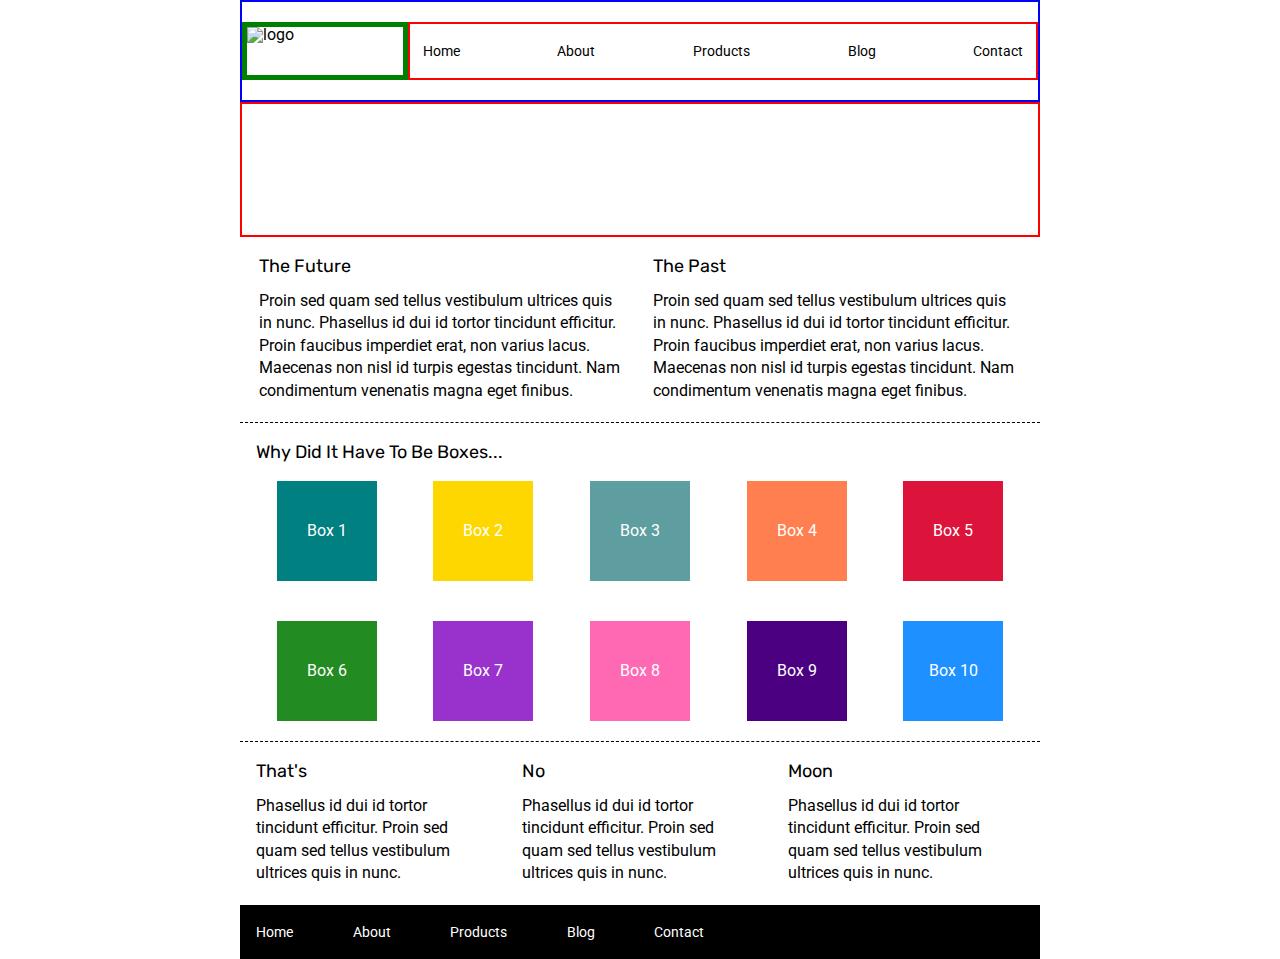
==== index.html @ e35d94e3 "First Commit" ====
<!doctype html>

<html lang="en">
<head>
  <meta charset="utf-8">

  <title>Sprint Challenge - Home</title>

  <link href="https://fonts.googleapis.com/css?family=Roboto|Rubik" rel="stylesheet">
  <link rel = "icon" type ="image/png" href="img/lambda-black.png">
  <link rel="stylesheet" href="css/index.css">

</head>

<body>
    <div class="container">
        <header>
            <div class="logo">
                <img src="img/lambda-black.png" alt="logo">
               </div>
            <nav>
                
                 <div class = "head-nav">
                    <a href="index.html">Home</a>
                    <a href="about.html">About</a>
                    <a href="#">Products</a>
                    <a href="#">Blog</a>
                    <a href="#">Contact</a>
                 </div>
                
            </nav>
        </header>

        <!-- Background img section -->
        <section class="bg-img"></section>
        

        <section class="top-content">
            <div class="text-container">
                <h2>The Future</h2>
                <p>Proin sed quam sed tellus vestibulum ultrices quis in nunc. Phasellus id dui id tortor tincidunt efficitur. Proin faucibus imperdiet erat, non varius lacus. Maecenas non nisl id turpis egestas tincidunt. Nam condimentum venenatis magna eget finibus.</p>
            </div>
            <div class="text-container">
                <h2>The Past</h2>
                <p>Proin sed quam sed tellus vestibulum ultrices quis in nunc. Phasellus id dui id tortor tincidunt efficitur. Proin faucibus imperdiet erat, non varius lacus. Maecenas non nisl id turpis egestas tincidunt. Nam condimentum venenatis magna eget finibus.</p>
            </div>
        </section>
        
        <section class="middle-content">
        
            <h2>Why Did It Have To Be Boxes...</h2>
            
            <div class="boxes">
                <div class="box" id = "box1">Box 1</div>
                <div class="box" id = "box2">Box 2</div>
                <div class="box" id = "box3">Box 3</div>
                <div class="box" id = "box4">Box 4</div>
                <div class="box" id = "box5">Box 5</div>
                <div class="box" id = "box6">Box 6</div>
                <div class="box" id = "box7">Box 7</div>
                <div class="box" id = "box8">Box 8</div>
                <div class="box" id = "box9">Box 9</div>
                <div class="box" id = "box10">Box 10</div>
            </div>
        
        </section>

        <section class="bottom-content">

            <div class="text-container">
                <h2>That's</h2>
                <p>Phasellus id dui id tortor tincidunt efficitur. Proin sed quam sed tellus vestibulum ultrices quis in nunc.</p>
            </div>
            <div class="text-container">
                <h2>No</h2>
                <p>Phasellus id dui id tortor tincidunt efficitur. Proin sed quam sed tellus vestibulum ultrices quis in nunc.</p>
            </div>
            <div class="text-container">
                <h2>Moon</h2>
                <p>Phasellus id dui id tortor tincidunt efficitur. Proin sed quam sed tellus vestibulum ultrices quis in nunc.</p>
            </div>

        </section>
        
        <footer>
            <nav>
                <a href="#">Home</a>
                <a href="#">About</a>
                <a href="#">Products</a>
                <a href="#">Blog</a>
                <a href="#">Contact</a>
            </nav>
        </footer>
    </div><!-- container -->        
</body>
</html>
---- css/index.css ----
/* http://meyerweb.com/eric/tools/css/reset/ 
   v2.0 | 20110126
   License: none (public domain)
*/

html, body, div, span, applet, object, iframe,
h1, h2, h3, h4, h5, h6, p, blockquote, pre,
a, abbr, acronym, address, big, cite, code,
del, dfn, em, img, ins, kbd, q, s, samp,
small, strike, strong, sub, sup, tt, var,
b, u, i, center,
dl, dt, dd, ol, ul, li,
fieldset, form, label, legend,
table, caption, tbody, tfoot, thead, tr, th, td,
article, aside, canvas, details, embed, 
figure, figcaption, footer, header, hgroup, 
menu, nav, output, ruby, section, summary,
time, mark, audio, video {
	margin: 0;
	padding: 0;
	border: 0;
	font-size: 100%;
	font: inherit;
	vertical-align: baseline;
}
/* HTML5 display-role reset for older browsers */
article, aside, details, figcaption, figure, 
footer, header, hgroup, menu, nav, section {
	display: block;
}
body {
	line-height: 1;
}
ol, ul {
	list-style: none;
}
blockquote, q {
	quotes: none;
}
blockquote:before, blockquote:after,
q:before, q:after {
	content: '';
	content: none;
}
table {
	border-collapse: collapse;
	border-spacing: 0;
}

* {
    box-sizing: border-box;
}

html, body {
    height: 100%;
    font-family: 'Roboto', sans-serif;
}

h1, h2, h3, h4, h5 {
    font-size: 18px;
    margin-bottom: 15px;
    font-family: 'Rubik', sans-serif;
}

p {
    line-height: 1.4;
}

.container {
    width: 800px;
    margin: 0 auto;
}

.top-content {
    display: flex;
    flex-wrap: wrap;
    justify-content: space-evenly;
    margin-bottom: 20px;
    border-bottom: 1px dashed black;
}

.top-content .text-container {
    width: 48%;
    padding: 0 1%;
    padding-bottom: 20px;  
}

.middle-content {
    margin-bottom: 20px;
    border-bottom: 1px dashed black;
}

.middle-content h2 {
    padding: 0 2%;
    margin-bottom: 0;
}

.middle-content .boxes {
    display: flex;
    flex-wrap: wrap;
    justify-content: space-evenly;
}

.middle-content .boxes .box {
    width: 12.5%;
    height: 100px;
    background: black;
    margin: 20px 2.5%;
    color: white;
    display: flex;
    align-items: center;
    justify-content: center;
}

.bottom-content {
    display: flex;
    margin: 0 2% 20px;
    justify-content: space-around;
}

.bottom-content .text-container {
    padding-right: 4%;
}

.bottom-content .text-container:last-child {
    padding-right: 0;
}

footer {
    width: 100%;
    background: black;
}

footer nav {
    width: 60%;
    display: flex;
    justify-content: space-between;
    align-items: center;
    padding: 20px 2%;
    font-size: 14px;
}

footer nav a {
    color: white;
    text-decoration: none;
}
/* Boxes color */
#box1{
    background: teal;
}
#box2{
    background: gold;
}
#box3{
    background: cadetblue;
}
#box4{
    background: coral;
}
#box5{
    background: crimson;
}
#box6{
    background: forestgreen;
}
#box7{
    background: darkorchid;
}
#box8{
    background: hotpink;
}
#box9{
    background: indigo;
}
#box10{
    background: dodgerblue;
}

/* Header NAV */
header{
    display: flex;
    padding-top:2.5%;
    padding-bottom: 2.5%;
   
    /* display: flex; */
    border: 2px solid blue;
}
.logo{
    /* display: flex;
    flex-direction: row; */
    border: 5px solid green;
    width:25%;
    /* margin-left:3%; */
}
.head-nav{
    width: 45em;
    display: flex;
    justify-content: space-between;
    align-items: center;
    padding: 20px 2%;
    font-size: 14px;
    
    border: 2px solid red;
}
.head-nav a{
    color:black;
    text-decoration: none;
}
/* backgound img */
.bg-img{
    background-image:url("C:/Users/Ricky Tunes/Documents/repositories/web-Sprint-Challenge-User-Interface-and-Git/img/jumbo.jpg");
    height:15vh;
    /* background-repeat: no-repeat;
    background-size: cover;
    background-position: top; */
    margin-bottom:2.5%;
    border: 2px solid red;
}
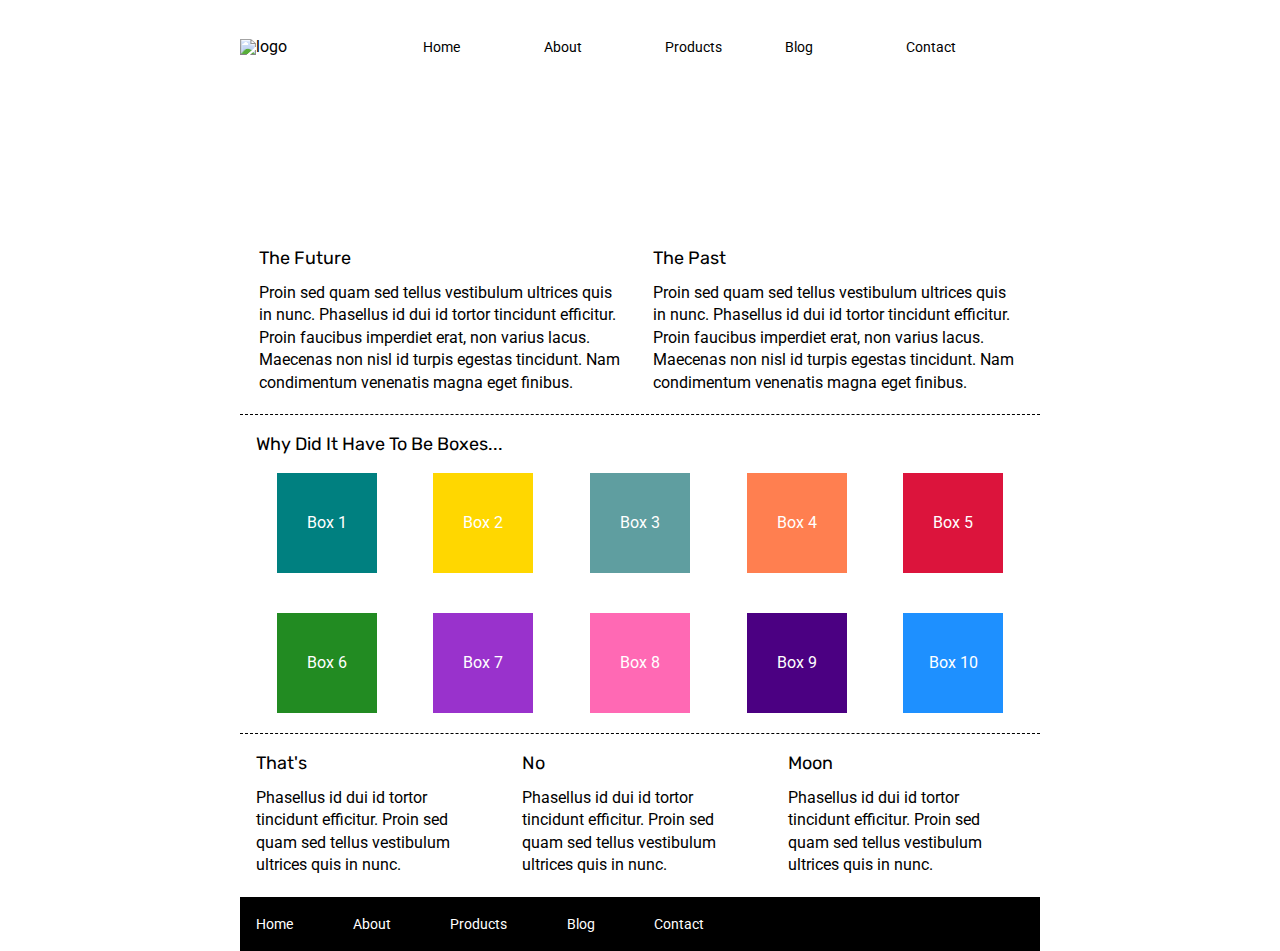
==== commit 51c56988: "Final Product" ====
--- a/index.html
+++ b/index.html
@@ -32,7 +32,9 @@
         </header>
 
         <!-- Background img section -->
-        <section class="bg-img"></section>
+        <section class="bg-img">
+            <img src="img/jumbo.jpg" alt="">
+        </section>
         
 
         <section class="top-content">
--- a/css/index.css
+++ b/css/index.css
@@ -181,16 +181,12 @@
     display: flex;
     padding-top:2.5%;
     padding-bottom: 2.5%;
-   
-    /* display: flex; */
-    border: 2px solid blue;
+    align-items: baseline;
 }
 .logo{
-    /* display: flex;
-    flex-direction: row; */
-    border: 5px solid green;
     width:25%;
-    /* margin-left:3%; */
+
+    
 }
 .head-nav{
     width: 45em;
@@ -199,20 +195,75 @@
     align-items: center;
     padding: 20px 2%;
     font-size: 14px;
-    
-    border: 2px solid red;
 }
 .head-nav a{
     color:black;
     text-decoration: none;
+    width: 20%;
+    height: 100%;
 }
 /* backgound img */
 .bg-img{
-    background-image:url("C:/Users/Ricky Tunes/Documents/repositories/web-Sprint-Challenge-User-Interface-and-Git/img/jumbo.jpg");
+    
     height:15vh;
-    /* background-repeat: no-repeat;
-    background-size: cover;
-    background-position: top; */
     margin-bottom:2.5%;
-    border: 2px solid red;
-}+    
+}
+
+
+/* About page */
+.about-bg-img{
+    
+    height:15vh;
+    margin-bottom:2.5%;
+    
+}
+
+/* Body section */
+.body-section{
+    display: flex;
+    flex-direction: row;
+    justify-content: space-between;
+    flex-wrap: wrap;
+     
+    
+}
+.learn-more{
+    width:47%;
+    padding-bottom:.1%;
+    margin-bottom:2.5%;
+   
+    border-bottom: 3px dotted gray;
+   
+}
+.right-section{
+    margin-right: 2.5%;
+}
+button{
+    padding: 2.5% 5%;
+    margin:5% 0 ;
+    border-radius: 10px;
+}
+/* about section */
+.about-p{
+    padding:2% 2% ;
+    margin-bottom: 5%;
+   
+    border-bottom: 3px dotted gray;
+}
+/* let's work section */
+.work-p{
+    margin-bottom: 5%;
+}
+h3{
+    margin-top: 5%;
+}
+
+/* basic functionality */
+nav a:hover{
+    color:	#cc2936;
+}
+button:hover{
+    color: aliceblue;
+    background-color: black;
+}
